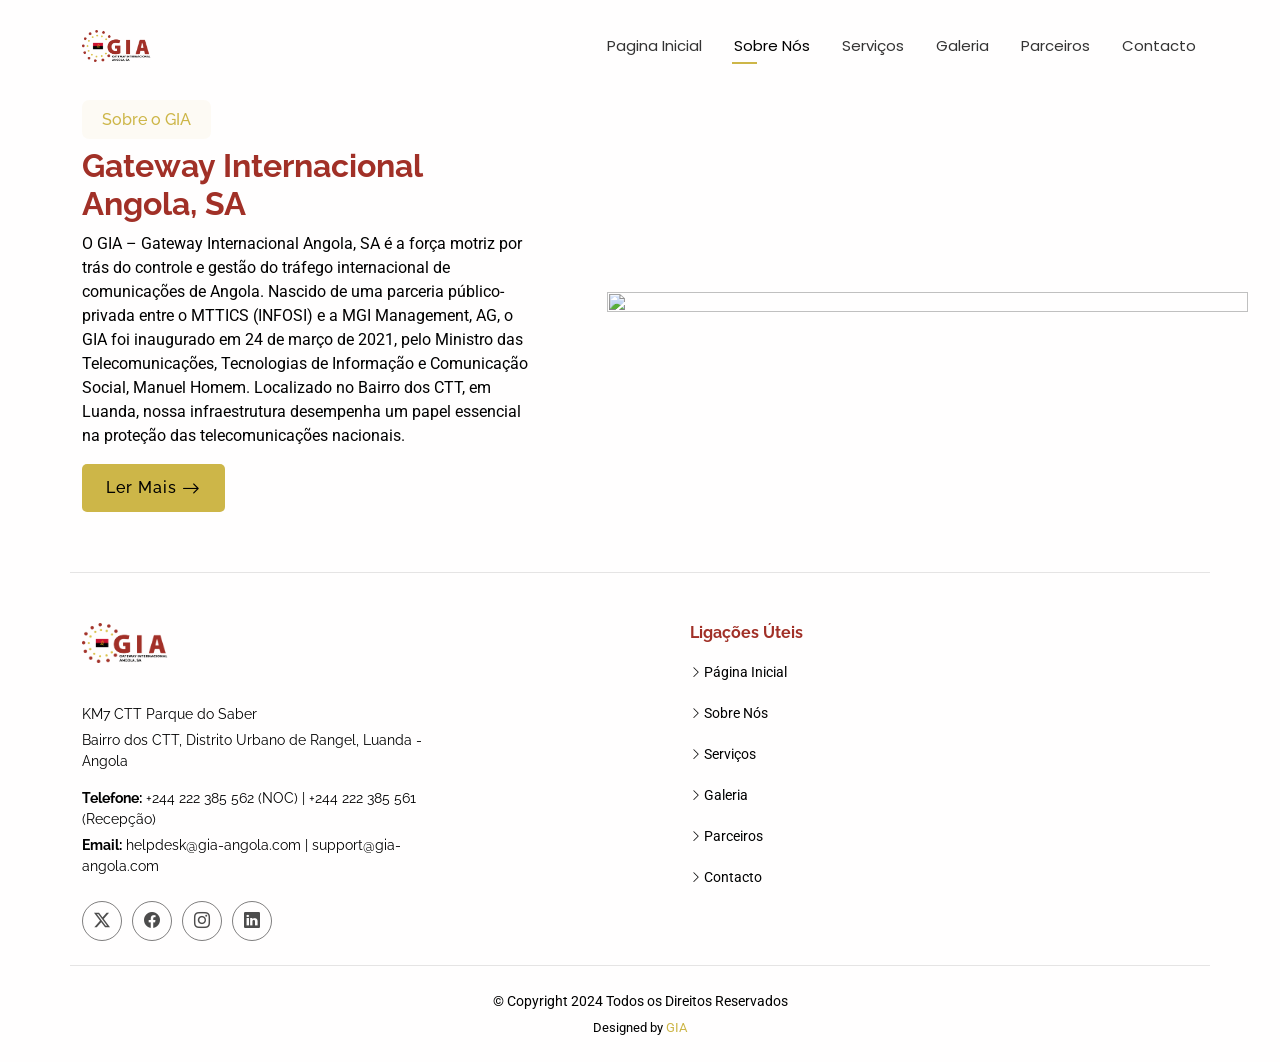
==== about.html @ a8cb8288 "alteracao" ====
<!DOCTYPE html>
<html lang="en">

<head>
  <meta charset="utf-8">
  <meta content="width=device-width, initial-scale=1.0" name="viewport">
  <title>GIA</title>
  <meta name="description" content="">
  <meta name="keywords" content="">

  <!-- Favicons -->
  <link href="assets/img/LOGO GIA.png" rel="icon">
  

  <!-- Fonts -->
  <link href="https://fonts.googleapis.com" rel="preconnect">
  <link href="https://fonts.gstatic.com" rel="preconnect" crossorigin>
  <link href="https://fonts.googleapis.com/css2?family=Roboto:ital,wght@0,100;0,300;0,400;0,500;0,700;0,900;1,100;1,300;1,400;1,500;1,700;1,900&family=Poppins:ital,wght@0,100;0,200;0,300;0,400;0,500;0,600;0,700;0,800;0,900;1,100;1,200;1,300;1,400;1,500;1,600;1,700;1,800;1,900&family=Raleway:ital,wght@0,100;0,200;0,300;0,400;0,500;0,600;0,700;0,800;0,900;1,100;1,200;1,300;1,400;1,500;1,600;1,700;1,800;1,900&display=swap" rel="stylesheet">

  <!-- Vendor CSS Files -->
  <link href="assets/vendor/bootstrap/css/bootstrap.min.css" rel="stylesheet">
  <link href="assets/vendor/bootstrap-icons/bootstrap-icons.css" rel="stylesheet">
  <link href="assets/vendor/aos/aos.css" rel="stylesheet">
  <link href="assets/vendor/glightbox/css/glightbox.min.css" rel="stylesheet">
  <link href="assets/vendor/swiper/swiper-bundle.min.css" rel="stylesheet">

  <!-- Main CSS File -->
  <link href="assets/css/main.css" rel="stylesheet">

</head>

<body class="index-page">

    <header id="header" class="header d-flex align-items-center fixed-top">
        <div class="container-fluid container-xl position-relative d-flex align-items-center justify-content-between">
    
          <a href="index.html" class="logo d-flex align-items-center">
            <img src="assets/img/LOGO GIA.png" class="logoGia" alt="">
          </a>
    
          <nav id="navmenu" class="navmenu">
            <ul>
              <li><a href="index.html" >Pagina Inicial</a></li>
              <li><a href="about.html" class="active">Sobre Nós</a></li>
              <li><a href="services.html">Serviços</a></li>
              <li><a href="gallery.html" >Galeria</a></li>
              <li><a href="partners.html">Parceiros</a></li>
              <li><a href="contact.html" >Contacto</a></li>
            </ul>
            <i class="mobile-nav-toggle d-xl-none bi bi-list"></i>
          </nav>
    
        </div>
      </header>

  <main class="main">

    <!-- About Section -->
    <section id="about" class="about section">

      <div class="container" data-aos="fade-up" data-aos-delay="100">
        <div class="row align-items-xl-center gy-5">

          <div class="col-xl-5 content">
            <h3>Sobre o GIA</h3>
            <h2>Gateway Internacional Angola, SA</h2>
            <p>O GIA – Gateway Internacional Angola, SA é a força motriz por trás do controle e gestão do tráfego internacional de comunicações de Angola. Nascido de uma parceria público-privada entre o MTTICS (INFOSI) e a MGI Management, AG, o GIA foi inaugurado em 24 de março de 2021, pelo Ministro das Telecomunicações, Tecnologias de Informação e Comunicação Social, Manuel Homem. Localizado no Bairro dos CTT, em Luanda, nossa infraestrutura desempenha um papel essencial na proteção das telecomunicações nacionais.</p>
            <a href="#" class="read-more"><span>Ler Mais</span><i class="bi bi-arrow-right"></i></a>
         
          </div>

          <div class="col-xl-7">
            <img src="assets/img/gia_front.jpg" class="" alt="">

            </div>
          </div>

        </div>
      </div>

    </section><!-- /About Section --> 

  

  </main>

  <footer id="footer" class="footer dark-background">

    <div class="container footer-top">
      <div class="row gy-4">
        <div class="col-lg-4 col-md-6 footer-about">
          <a href="index.html" class="logo d-flex align-items-center">
              <img src="assets/img/LOGO GIA.png" class="logoGia" alt="">
          </a>
          <div class="footer-contact pt-3">
            <p>KM7 CTT Parque do Saber</p>
            <p>Bairro dos CTT, Distrito Urbano de Rangel, Luanda - Angola</p>
            <p class="mt-3"><strong>Telefone:</strong> <span>+244 222 385 562 (NOC) | +244 222 385 561 (Recepção)</span></p>
            <p><strong>Email:</strong> <span>helpdesk@gia-angola.com | support@gia-angola.com</span></p>
          </div>
          <div class="social-links d-flex mt-4">
            <a href=""><i class="bi bi-twitter-x"></i></a>
            <a href=""><i class="bi bi-facebook"></i></a>
            <a href=""><i class="bi bi-instagram"></i></a>
            <a href=""><i class="bi bi-linkedin"></i></a>
          </div>
        </div>

        <div class="col-lg-2 col-md-3 footer-links">
          <h4>Ligações Úteis</h4>
          <ul>
            <ul>
              <li><i class="bi bi-chevron-right"></i> <a href="index.html">Página Inicial</a></li>
              <li><i class="bi bi-chevron-right"></i> <a href="about.html">Sobre Nós</a></li>
              <li><i class="bi bi-chevron-right"></i> <a href="services.html">Serviços</a></li>
              <li><i class="bi bi-chevron-right"></i> <a href="gallery.html">Galeria</a></li>
              <li><i class="bi bi-chevron-right"></i> <a href="partners.html">Parceiros</a></li>
              <li><i class="bi bi-chevron-right"></i> <a href="contact.html">Contacto</a></li>
            </ul>
          </ul>
        </div>

      </div>
    </div>

    <div class="container copyright text-center mt-4">
      <p>© <span>Copyright</span> <span>2024 Todos os Direitos Reservados</span></p>
      <div class="credits">
        Designed by <a href="#">GIA</a>
      </div>
    </div>

  </footer>

  <!-- Scroll Top -->
  <a href="#" id="scroll-top" class="scroll-top d-flex align-items-center justify-content-center"><i class="bi bi-arrow-up-short"></i></a>

  

  <!-- Vendor JS Files -->
  <script src="assets/vendor/bootstrap/js/bootstrap.bundle.min.js"></script>
  <script src="assets/vendor/php-email-form/validate.js"></script>
  <script src="assets/vendor/aos/aos.js"></script>
  <script src="assets/vendor/glightbox/js/glightbox.min.js"></script>
  <script src="assets/vendor/purecounter/purecounter_vanilla.js"></script>
  <script src="assets/vendor/swiper/swiper-bundle.min.js"></script>

  <!-- Main JS File -->
  <script src="assets/js/main.js"></script>

</body>

</html>
---- assets/css/main.css ----
:root {
  --default-font: "Roboto",  system-ui, -apple-system, "Segoe UI", Roboto, "Helvetica Neue", Arial, "Noto Sans", "Liberation Sans", sans-serif, "Apple Color Emoji", "Segoe UI Emoji", "Segoe UI Symbol", "Noto Color Emoji";
  --heading-font: "Raleway",  sans-serif;
  --nav-font: "Poppins",  sans-serif;
}

:root {
  --default-font: "Roboto", system-ui, -apple-system, "Segoe UI", Roboto, "Helvetica Neue", Arial, "Noto Sans", "Liberation Sans", sans-serif, "Apple Color Emoji", "Segoe UI Emoji", "Segoe UI Symbol", "Noto Color Emoji";
  --heading-font: "Raleway", sans-serif;
  --nav-font: "Poppins", sans-serif;

  /* Updated Colors */
  --background-color: #FFFEFE; /* Background color for the entire website, including individual sections */
  --default-color: #000000; /* Default color used for the majority of the text content across the entire website (Black) */
  --heading-color: #A13027; /* Color for headings, subheadings and title throughout the website */
  --accent-color: #CDB648; /* Accent color that represents your brand on the website. Used for buttons, links, and other elements that need to stand out */
  --surface-color: #FFFEFE; /* The surface color used as a background for boxed elements within sections */
  --contrast-color: #000000; /* Contrast color for text, ensuring readability against backgrounds of accent, heading, or default colors */
}

/* Nav Menu Colors */
:root {
  --nav-color: #000000;  /* The default color of the main navmenu links */
  --nav-hover-color: #CDB648; /* Applied to main navmenu links when they are hovered over or active */
  --nav-mobile-background-color: #FFFEFE; /* Used as the background color for mobile navigation menu */
}



/*--------------------------------------------------------------
# General Styling & Shared Classes
--------------------------------------------------------------*/
/* General Styling */
body {
  color: var(--default-color);
  background-color: var(--background-color);
  font-family: var(--default-font);
}

a {
  color: var(--accent-color);
  text-decoration: none;
  transition: 0.3s;
}

a:hover {
  color: color-mix(in srgb, var(--accent-color), transparent 25%);
  text-decoration: none;
}


h1, h2, h3, h4, h5, h6 {
  color: var(--heading-color);
  font-family: var(--heading-font);
}

/* PHP Email Form Messages
------------------------------*/
.php-email-form .error-message {
  display: none;
  background: #df1529;
  color: #ffffff;
  text-align: left;
  padding: 15px;
  margin-bottom: 24px;
  font-weight: 600;
}

.php-email-form .sent-message {
  display: none;
  color: #ffffff;
  background: #059652;
  text-align: center;
  padding: 15px;
  margin-bottom: 24px;
  font-weight: 600;
}

.php-email-form .loading {
  display: none;
  background: var(--surface-color);
  text-align: center;
  padding: 15px;
  margin-bottom: 24px;
}

.php-email-form .loading:before {
  content: "";
  display: inline-block;
  border-radius: 50%;
  width: 24px;
  height: 24px;
  margin: 0 10px -6px 0;
  border: 3px solid var(--accent-color);
  border-top-color: var(--surface-color);
  animation: php-email-form-loading 1s linear infinite;
}

@keyframes php-email-form-loading {
  0% {
    transform: rotate(0deg);
  }

  100% {
    transform: rotate(360deg);
  }
}

/*--------------------------------------------------------------
# Global Header
--------------------------------------------------------------*/
.header {
  --background-color: #FFFEFE;
  --default-color: #000000;
  --heading-color: #A13027;
  color: var(--default-color);
  background-color: var(--background-color);
  padding: 20px 0;
  transition: all 0.5s;
  z-index: 997;
}

.header .logo {
  line-height: 1;
}

.header .logo img {
  max-height: 32px;
  margin-right: 8px;
}

.header .logo h1 {
  font-size: 30px;
  margin: 0;
  font-weight: 700;
  color: var(--heading-color);
}

.scrolled .header {
  box-shadow: 0px 0 18px rgba(0, 0, 0, 0.1);
}



/*--------------------------------------------------------------
# Navigation Menu
--------------------------------------------------------------*/
/* Desktop Navigation */
@media (min-width: 1200px) {
  .navmenu {
    padding: 0;
  }

  .navmenu ul {
    margin: 0;
    padding: 0;
    display: flex;
    list-style: none;
    align-items: center;
  }

  .navmenu li {
    position: relative;
  }

  .navmenu>ul>li {
    white-space: nowrap;
    padding: 15px 14px;
  }

  .navmenu>ul>li:last-child {
    padding-right: 0;
  }

  .navmenu a,
  .navmenu a:focus {
    color: color-mix(in srgb, var(--nav-color), transparent 20%);
    font-size: 15px;
    padding: 0 2px;
    font-family: var(--nav-font);
    font-weight: 400;
    display: flex;
    align-items: center;
    justify-content: space-between;
    white-space: nowrap;
    transition: 0.3s;
    position: relative;
  }

  .navmenu a i,
  .navmenu a:focus i {
    font-size: 12px;
    line-height: 0;
    margin-left: 5px;
    transition: 0.3s;
  }

  .navmenu>ul>li>a:before {
    content: "";
    position: absolute;
    height: 2px;
    bottom: -6px;
    left: 0;
    background-color: var(--nav-hover-color);
    visibility: hidden;
    width: 0px;
    transition: all 0.3s ease-in-out 0s;
  }

  .navmenu a:hover:before,
  .navmenu li:hover>a:before,
  .navmenu .active:before {
    visibility: visible;
    width: 25px;
  }

  .navmenu li:hover>a,
  .navmenu .active,
  .navmenu .active:focus {
    color: var(--nav-color);
  }


}

/* Mobile Navigation */
@media (max-width: 1199px) {
  .mobile-nav-toggle {
    color: var(--nav-color);
    font-size: 28px;
    line-height: 0;
    margin-right: 10px;
    cursor: pointer;
    transition: color 0.3s;
  }

  .navmenu {
    padding: 0;
    z-index: 9997;
  }

  .navmenu ul {
    display: none;
    list-style: none;
    position: absolute;
    inset: 60px 20px 20px 20px;
    padding: 10px 0;
    margin: 0;
    border-radius: 6px;
    background-color: var(--nav-mobile-background-color);
    border: 1px solid color-mix(in srgb, var(--default-color), transparent 90%);
    box-shadow: none;
    overflow-y: auto;
    transition: 0.3s;
    z-index: 9998;
  }

  .navmenu a,
  .navmenu a:focus {
    color: var(--nav-dropdown-color);
    padding: 10px 20px;
    font-family: var(--nav-font);
    font-size: 17px;
    font-weight: 500;
    display: flex;
    align-items: center;
    justify-content: space-between;
    white-space: nowrap;
    transition: 0.3s;
  }

  .navmenu a i,
  .navmenu a:focus i {
    font-size: 12px;
    line-height: 0;
    margin-left: 5px;
    width: 30px;
    height: 30px;
    display: flex;
    align-items: center;
    justify-content: center;
    border-radius: 50%;
    transition: 0.3s;
    background-color: color-mix(in srgb, var(--accent-color), transparent 90%);
  }

  .navmenu a i:hover,
  .navmenu a:focus i:hover {
    background-color: var(--accent-color);
    color: var(--contrast-color);
  }

  .navmenu a:hover,
  .navmenu .active,
  .navmenu .active:focus {
    color: var(--nav-dropdown-hover-color);
  }

  .navmenu .active i,
  .navmenu .active:focus i {
    background-color: var(--accent-color);
    color: var(--contrast-color);
    transform: rotate(180deg);
  }


  .mobile-nav-active {
    overflow: hidden;
  }

  .mobile-nav-active .mobile-nav-toggle {
    color: #fff;
    position: absolute;
    font-size: 32px;
    top: 15px;
    right: 15px;
    margin-right: 0;
    z-index: 9999;
  }

  .mobile-nav-active .navmenu {
    position: fixed;
    overflow: hidden;
    inset: 0;
    background: rgba(33, 37, 41, 0.8);
    transition: 0.3s;
  }

  .mobile-nav-active .navmenu>ul {
    display: block;
  }
}

/* Global Footer */
.footer {
  color: var(--default-color);
  background-color: var(--background-color);
  font-size: 14px;
  position: relative;
}

.footer .footer-top {
  padding-top: 50px;
  border-top: 1px solid color-mix(in srgb, var(--default-color), transparent 90%);
}

.footer .footer-about .logo {
  line-height: 1;
  margin-bottom: 25px;
}

.footer .footer-about .logo img {
  max-height: 40px;
  margin-right: 6px;
}

.footer .footer-about .logo span {
  font-size: 26px;
  font-weight: 700;
  letter-spacing: 1px;
  font-family: var(--heading-font);
  color: var(--heading-color);
}

.footer .footer-about p {
  font-size: 14px;
  font-family: var(--heading-font);
}

.footer .social-links a {
  display: flex;
  align-items: center;
  justify-content: center;
  width: 40px;
  height: 40px;
  border-radius: 50%;
  border: 1px solid color-mix(in srgb, var(--default-color), transparent 50%);
  font-size: 16px;
  color: color-mix(in srgb, var(--default-color), transparent 30%);
  margin-right: 10px;
  transition: 0.3s;
}

.footer .social-links a:hover {
  color: var(--accent-color);
  border-color: var(--accent-color);
}

.footer h4 {
  font-size: 16px;
  font-weight: bold;
  position: relative;
  padding-bottom: 12px;
}

.footer .footer-links {
  margin-bottom: 30px;
  margin-left: 20%;
}

.footer .footer-links ul {
  list-style: none;
  padding: 0;
  margin: 0;
}

.footer .footer-links ul i {
  padding-right: 2px;
  font-size: 12px;
  line-height: 0;
}

/* Footer Links */
.footer .footer-links ul li {
  padding: 10px 0;
  display: flex;
  align-items: center;
}

.footer .footer-links ul li:first-child {
  padding-top: 0;
}

.footer .footer-links ul li a {
  color: var(--default-color);
}

.footer .footer-links ul li a:hover {
  color: var(--accent-color);
}

.footer .footer-contact p {
  margin-bottom: 5px;
}


.footer .copyright {
  padding: 25px 0;
  border-top: 1px solid color-mix(in srgb, var(--default-color), transparent 90%);
}

.footer .copyright p {
  margin-bottom: 0;
}

.footer .credits {
  margin-top: 6px;
  font-size: 13px;
}



/*--------------------------------------------------------------
# Scroll Top Button
--------------------------------------------------------------*/
.scroll-top {
  position: fixed;
  visibility: hidden;
  opacity: 0;
  right: 15px;
  bottom: 15px;
  z-index: 99999;
  background-color: var(--accent-color);
  width: 40px;
  height: 40px;
  border-radius: 4px;
  transition: all 0.4s;
}

.scroll-top i {
  font-size: 24px;
  color: var(--contrast-color);
  line-height: 0;
}

.scroll-top:hover {
  background-color: color-mix(in srgb, var(--accent-color), transparent 20%);
  color: var(--contrast-color);
}

.scroll-top.active {
  visibility: visible;
  opacity: 1;
}

/*--------------------------------------------------------------
# Disable aos animation delay on mobile devices
--------------------------------------------------------------*/
@media screen and (max-width: 768px) {
  [data-aos-delay] {
    transition-delay: 0 !important;
  }
}



/*--------------------------------------------------------------
# Global Sections
--------------------------------------------------------------*/
section,
.section {
  color: var(--default-color);
  background-color: var(--background-color);
  padding: 60px 0;
  scroll-margin-top: 100px;
  overflow: clip;
}

@media (max-width: 1199px) {

  section,
  .section {
    scroll-margin-top: 66px;
  }
}

/*--------------------------------------------------------------
# Global Section Titles
--------------------------------------------------------------*/
.section-title {
  padding-bottom: 60px;
  position: relative;
}

.section-title h2 {
  font-size: 14px;
  font-weight: 500;
  padding: 0;
  line-height: 1px;
  margin: 0;
  letter-spacing: 1.5px;
  text-transform: uppercase;
  color: color-mix(in srgb, var(--default-color), transparent 50%);
  position: relative;
}

.section-title h2::after {
  content: "";
  width: 120px;
  height: 1px;
  display: inline-block;
  background: var(--accent-color);
  margin: 4px 10px;
}

.section-title div {
  color: var(--heading-color);
  margin: 0;
  margin: 0;
  font-size: 28px;
  font-weight: 700;
  text-transform: uppercase;
  font-family: var(--heading-font);
}

/*--------------------------------------------------------------
# Hero Section
--------------------------------------------------------------*/
.hero {
  width: 100%;
  min-height: 70vh;
  position: relative;
  padding: 120px 0 120px 0;
  display: flex;
  align-items: center;
}

.hero .hero-bg {
  position: absolute;
  inset: 0;
  display: block;
  width: 100%;
  height: 100%;
  object-fit: cover;
  z-index: 1;
}

.hero:before {
  content: "";
  background: color-mix(in srgb, var(--background-color), transparent 10%);
  position: absolute;
  inset: 0;
  z-index: 2;
}

.hero .container {
  position: relative;
  z-index: 3;
}

.hero h1 {
  margin: 0 0 20px 0;
  font-size: 48px;
  font-weight: 700;
  line-height: 56px;
  color: color-mix(in srgb, var(--heading-color), transparent 30%);
}

.hero h1 span {
  color: var(--heading-color);
  border-bottom: 4px solid var(--accent-color);
}

.hero p {
  color: color-mix(in srgb, var(--default-color), transparent 30%);
  margin: 5px 0 30px 0;
  font-size: 22px;
  font-weight: 400;
}

.hero .btn-get-started {
  color: var(--contrast-color);
  background: var(--accent-color);
  font-family: var(--heading-font);
  font-weight: 400;
  font-size: 15px;
  letter-spacing: 1px;
  display: inline-block;
  padding: 10px 28px 12px 28px;
  border-radius: 50px;
  transition: 0.5s;
  box-shadow: 0 8px 28px rgba(0, 0, 0, 0.1);
}

.hero .btn-get-started:hover {
  color: var(--contrast-color);
  background: color-mix(in srgb, var(--accent-color), transparent 15%);
  box-shadow: 0 8px 28px rgba(0, 0, 0, 0.1);
}

.hero .btn-watch-video {
  font-size: 16px;
  transition: 0.5s;
  margin-left: 25px;
  color: var(--default-color);
  font-weight: 600;
}

.hero .btn-watch-video i {
  color: var(--accent-color);
  font-size: 32px;
  transition: 0.3s;
  line-height: 0;
  margin-right: 8px;
}

.hero .btn-watch-video:hover {
  color: var(--accent-color);
}

.hero .btn-watch-video:hover i {
  color: color-mix(in srgb, var(--accent-color), transparent 15%);
}

.hero .animated {
  animation: up-down 2s ease-in-out infinite alternate-reverse both;
}

@media (max-width: 640px) {
  .hero h1 {
    font-size: 28px;
    line-height: 36px;
  }

  .hero p {
    font-size: 18px;
    line-height: 24px;
    margin-bottom: 30px;
  }

  .hero .btn-get-started,
  .hero .btn-watch-video {
    font-size: 13px;
  }
}

.hero .hero-waves {
  display: block;
  width: 100%;
  height: 60px;
  position: absolute;
  left: 0;
  bottom: 0;
  right: 0;
  z-index: 3;
}

.hero .wave1 use {
  animation: move-forever1 10s linear infinite;
  animation-delay: -2s;
  fill: #FFFEFE; /* Cor clara */
  opacity: 0.6;
}

.hero .wave2 use {
  animation: move-forever2 8s linear infinite;
  animation-delay: -2s;
  fill: #CDB648; /* Cor dourada */
  opacity: 0.4;
}

.hero .wave3 use {
  animation: move-forever3 6s linear infinite;
  animation-delay: -2s;
  fill: #A13027; /* Cor vermelha escura */
}

.hero .wave4 use {
  animation: move-forever4 12s linear infinite;
  animation-delay: -1s;
  fill: #000000; /* Cor preta */
  opacity: 0.3;
}

.hero .wave5 use {
  animation: move-forever5 14s linear infinite;
  animation-delay: -3s;
  fill: #000000; /* Cor preta */
  opacity: 0.2;
}

.hero .wave6 use {
  animation: move-forever6 16s linear infinite;
  animation-delay: -1.5s;
  fill: #000000; /* Cor preta */
  opacity: 0.1;
}



@keyframes move-forever1 {
  0% {
    transform: translate(85px, 0%);
  }

  100% {
    transform: translate(-90px, 0%);
  }
}

@keyframes move-forever2 {
  0% {
    transform: translate(-90px, 0%);
  }

  100% {
    transform: translate(85px, 0%);
  }
}

@keyframes move-forever3 {
  0% {
    transform: translate(-90px, 0%);
  }

  100% {
    transform: translate(85px, 0%);
  }
}

@keyframes up-down {
  0% {
    transform: translateY(10px);
  }

  100% {
    transform: translateY(-10px);
  }
}

/*--------------------------------------------------------------
# About Section
--------------------------------------------------------------*/
.about {
  padding-top: 100px;
}

.about .content h3 {
  font-size: 16px;
  font-weight: 500;
  line-height: 19px;
  padding: 10px 20px;
  background: color-mix(in srgb, var(--accent-color), transparent 95%);
  color: var(--accent-color);
  border-radius: 7px;
  display: inline-block;
}

.about .content h2 {
  font-weight: 700;
  
}

.about .col-xl-7 img{
 width: 100%;
 height: 100%;
 margin-left: 50px;
}

.about .content p:last-child {
  margin-bottom: 0;
}

.about .content .read-more {
  background: var(--accent-color);
  color: var(--contrast-color);
  font-family: var(--heading-font);
  font-weight: 500;
  font-size: 16px;
  letter-spacing: 1px;
  padding: 12px 24px;
  border-radius: 5px;
  transition: 0.3s;
  display: inline-flex;
  align-items: center;
  justify-content: center;
}

.about .content .read-more i {
  font-size: 18px;
  margin-left: 5px;
  line-height: 0;
  transition: 0.3s;
}

.about .content .read-more:hover {
  background: color-mix(in srgb, var(--accent-color), transparent 20%);
  padding-right: 19px;
}

.about .content .read-more:hover i {
  margin-left: 10px;
}

.about .icon-box {
  background-color: var(--surface-color);
  padding: 50px 40px;
  box-shadow: 0px 10px 50px rgba(0, 0, 0, 0.1);
  border-radius: 10px;
  transition: all 0.3s ease-out 0s;
}

.about .icon-box i {
  width: 80px;
  height: 80px;
  border-radius: 50%;
  display: inline-flex;
  align-items: center;
  justify-content: center;
  margin-bottom: 24px;
  font-size: 32px;
  line-height: 0;
  transition: all 0.4s ease-out 0s;
  background-color: color-mix(in srgb, var(--accent-color), transparent 95%);
  color: var(--accent-color);
}

.about .icon-box h3 {
  margin-bottom: 10px;
  font-size: 24px;
  font-weight: 700;
}

.about .icon-box p {
  margin-bottom: 0;
}

.about .icon-box:hover i {
  background-color: var(--accent-color);
  color: var(--contrast-color);
}

.about .icon-boxes .col-md-6:nth-child(2) .icon-box,
.about .icon-boxes .col-md-6:nth-child(4) .icon-box {
  margin-top: -40px;
}

@media (max-width: 768px) {

  .about .icon-boxes .col-md-6:nth-child(2) .icon-box,
  .about .icon-boxes .col-md-6:nth-child(4) .icon-box {
    margin-top: 0;
  }
}



/*--------------------------------------------------------------
# Gallery Section
--------------------------------------------------------------*/
.gallery .gallery-item {
  overflow: hidden;
  border-right: 3px solid var(--background-color);
  border-bottom: 3px solid var(--background-color);
}

.gallery .gallery-item img {
  transition: all ease-in-out 0.4s;
}

.gallery .gallery-item:hover img {
  transform: scale(1.1);
}


/*--------------------------------------------------------------
# partners Section
--------------------------------------------------------------*/

.partners .partners-item img {
  width: 100%;
  height: 100%;
}




/*--------------------------------------------------------------
# services Section
--------------------------------------------------------------*/
.services .service {
  position: relative;
}

.services .service .pic {
  overflow: hidden;
  margin-bottom: 50px;
}

.services .service .service-info {
  background-color: var(--surface-color);
  color: color-mix(in srgb, var(--default-color), transparent 20%);
  box-shadow: 0px 2px 15px rgba(0, 0, 0, 0.1);
  position: absolute;
  bottom: -50px;
  left: 20px;
  right: 20px;
  padding: 20px 15px;
  overflow: hidden;
  transition: 0.5s;
}

.services .service h4 {
  font-weight: 700;
  margin-bottom: 10px;
  font-size: 20px;
  position: relative;
  padding-bottom: 10px;
}

.services .service h4::after {
  content: "";
  position: absolute;
  display: block;
  width: 50px;
  height: 1px;
  background: color-mix(in srgb, var(--default-color), transparent 60%);
  bottom: 0;
  left: 0;
}

.services .service span {
  font-style: italic;
  display: block;
  font-size: 16px;
}

.services .service .social {
  position: absolute;
  right: 15px;
  bottom: 15px;
}

.services .service .social a {
  transition: color 0.3s;
  color: color-mix(in srgb, var(--default-color), transparent 70%);
}

.services .service .social a:hover {
  color: var(--accent-color);
}

.services .service .social i {
  font-size: 16px;
  margin: 0 2px;
}



/*--------------------------------------------------------------
# Contact Section
--------------------------------------------------------------*/
.contact .info-item+.info-item {
  margin-top: 40px;
}

.contact .info-item i {
  color: var(--accent-color);
  background: color-mix(in srgb, var(--accent-color), transparent 92%);
  font-size: 20px;
  width: 44px;
  height: 44px;
  display: flex;
  justify-content: center;
  align-items: center;
  border-radius: 50px;
  transition: all 0.3s ease-in-out;
  margin-right: 15px;
}

.contact .info-item h3 {
  padding: 0;
  font-size: 18px;
  font-weight: 700;
  margin-bottom: 5px;
}

.contact .info-item p {
  padding: 0;
  margin-bottom: 0;
  font-size: 14px;
}

.contact .info-item:hover i {
  background: var(--accent-color);
  color: var(--contrast-color);
}

.contact .php-email-form {
  height: 100%;
}

.contact .php-email-form input[type=text],
.contact .php-email-form input[type=email],
.contact .php-email-form textarea {
  font-size: 14px;
  padding: 10px 15px;
  box-shadow: none;
  border-radius: 0;
  color: var(--default-color);
  background-color: color-mix(in srgb, var(--background-color), transparent 50%);
  border-color: color-mix(in srgb, var(--default-color), transparent 80%);
}

.contact .php-email-form input[type=text]:focus,
.contact .php-email-form input[type=email]:focus,
.contact .php-email-form textarea:focus {
  border-color: var(--accent-color);
}

.contact .php-email-form input[type=text]::placeholder,
.contact .php-email-form input[type=email]::placeholder,
.contact .php-email-form textarea::placeholder {
  color: color-mix(in srgb, var(--default-color), transparent 70%);
}

.contact .php-email-form button[type=submit] {
  color: var(--contrast-color);
  background: var(--accent-color);
  border: 0;
  padding: 10px 30px;
  transition: 0.4s;
  border-radius: 50px;
}

.contact .php-email-form button[type=submit]:hover {
  background: color-mix(in srgb, var(--accent-color), transparent 25%);
}
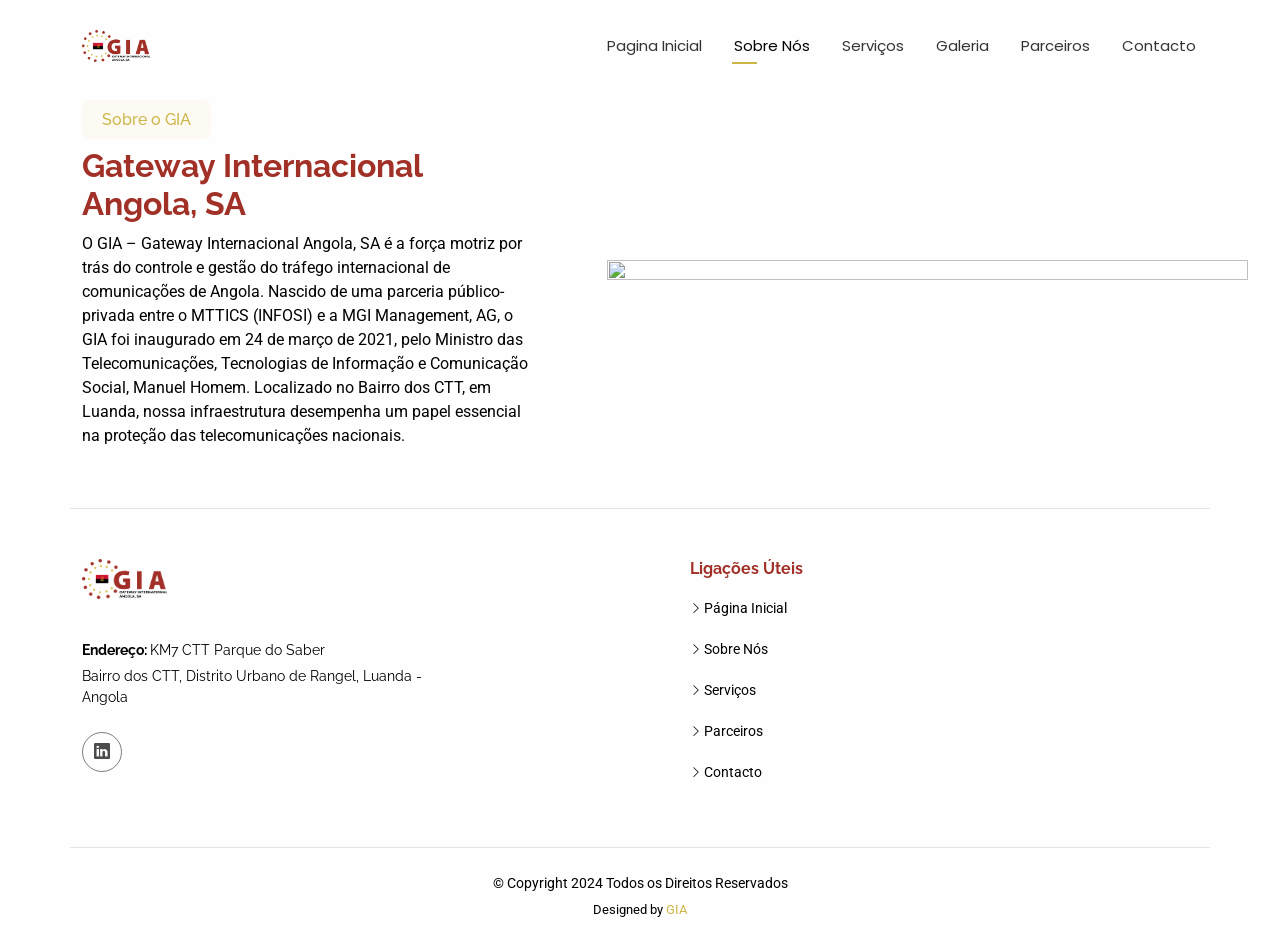
==== commit fc01f27c: "Alterações feitas 1" ====
--- a/about.html
+++ b/about.html
@@ -65,7 +65,6 @@
             <h3>Sobre o GIA</h3>
             <h2>Gateway Internacional Angola, SA</h2>
             <p>O GIA – Gateway Internacional Angola, SA é a força motriz por trás do controle e gestão do tráfego internacional de comunicações de Angola. Nascido de uma parceria público-privada entre o MTTICS (INFOSI) e a MGI Management, AG, o GIA foi inaugurado em 24 de março de 2021, pelo Ministro das Telecomunicações, Tecnologias de Informação e Comunicação Social, Manuel Homem. Localizado no Bairro dos CTT, em Luanda, nossa infraestrutura desempenha um papel essencial na proteção das telecomunicações nacionais.</p>
-            <a href="#" class="read-more"><span>Ler Mais</span><i class="bi bi-arrow-right"></i></a>
          
           </div>
 
@@ -93,15 +92,10 @@
               <img src="assets/img/LOGO GIA.png" class="logoGia" alt="">
           </a>
           <div class="footer-contact pt-3">
-            <p>KM7 CTT Parque do Saber</p>
+            <p><strong>Endereço: </strong>  KM7 CTT Parque do Saber</p>
             <p>Bairro dos CTT, Distrito Urbano de Rangel, Luanda - Angola</p>
-            <p class="mt-3"><strong>Telefone:</strong> <span>+244 222 385 562 (NOC) | +244 222 385 561 (Recepção)</span></p>
-            <p><strong>Email:</strong> <span>helpdesk@gia-angola.com | support@gia-angola.com</span></p>
           </div>
           <div class="social-links d-flex mt-4">
-            <a href=""><i class="bi bi-twitter-x"></i></a>
-            <a href=""><i class="bi bi-facebook"></i></a>
-            <a href=""><i class="bi bi-instagram"></i></a>
             <a href=""><i class="bi bi-linkedin"></i></a>
           </div>
         </div>
@@ -113,7 +107,6 @@
               <li><i class="bi bi-chevron-right"></i> <a href="index.html">Página Inicial</a></li>
               <li><i class="bi bi-chevron-right"></i> <a href="about.html">Sobre Nós</a></li>
               <li><i class="bi bi-chevron-right"></i> <a href="services.html">Serviços</a></li>
-              <li><i class="bi bi-chevron-right"></i> <a href="gallery.html">Galeria</a></li>
               <li><i class="bi bi-chevron-right"></i> <a href="partners.html">Parceiros</a></li>
               <li><i class="bi bi-chevron-right"></i> <a href="contact.html">Contacto</a></li>
             </ul>
--- a/assets/css/main.css
+++ b/assets/css/main.css
@@ -599,7 +599,7 @@
 
 .hero h1 span {
   color: var(--heading-color);
-  border-bottom: 4px solid var(--accent-color);
+
 }
 
 .hero p {
@@ -629,29 +629,6 @@
   box-shadow: 0 8px 28px rgba(0, 0, 0, 0.1);
 }
 
-.hero .btn-watch-video {
-  font-size: 16px;
-  transition: 0.5s;
-  margin-left: 25px;
-  color: var(--default-color);
-  font-weight: 600;
-}
-
-.hero .btn-watch-video i {
-  color: var(--accent-color);
-  font-size: 32px;
-  transition: 0.3s;
-  line-height: 0;
-  margin-right: 8px;
-}
-
-.hero .btn-watch-video:hover {
-  color: var(--accent-color);
-}
-
-.hero .btn-watch-video:hover i {
-  color: color-mix(in srgb, var(--accent-color), transparent 15%);
-}
 
 .hero .animated {
   animation: up-down 2s ease-in-out infinite alternate-reverse both;
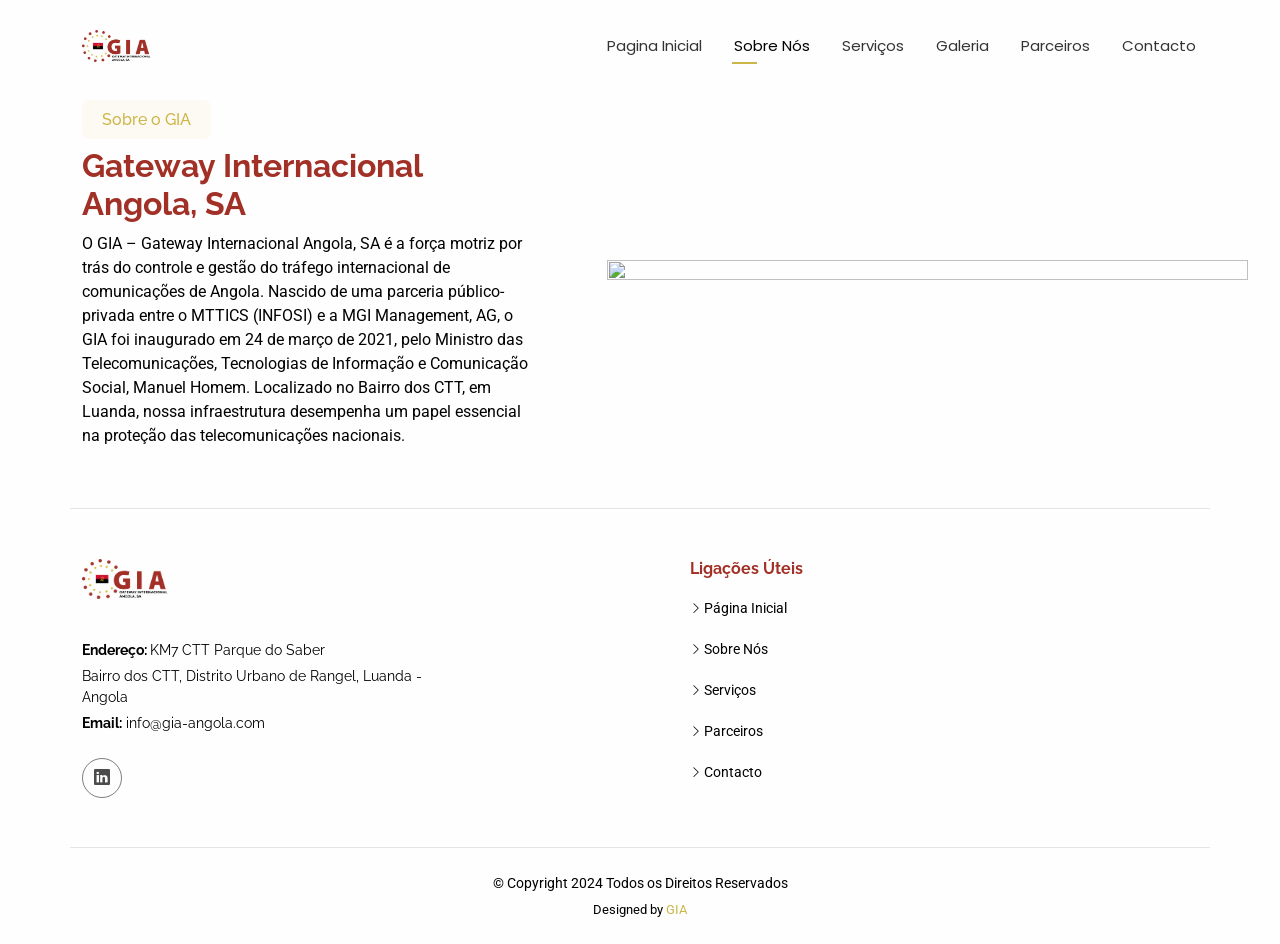
==== commit 06613b4d: "Imagem" ====
--- a/about.html
+++ b/about.html
@@ -94,6 +94,8 @@
           <div class="footer-contact pt-3">
             <p><strong>Endereço: </strong>  KM7 CTT Parque do Saber</p>
             <p>Bairro dos CTT, Distrito Urbano de Rangel, Luanda - Angola</p>
+            <p><strong>Email:</strong> <span>info@gia-angola.com</span></p>
+
           </div>
           <div class="social-links d-flex mt-4">
             <a href=""><i class="bi bi-linkedin"></i></a>
